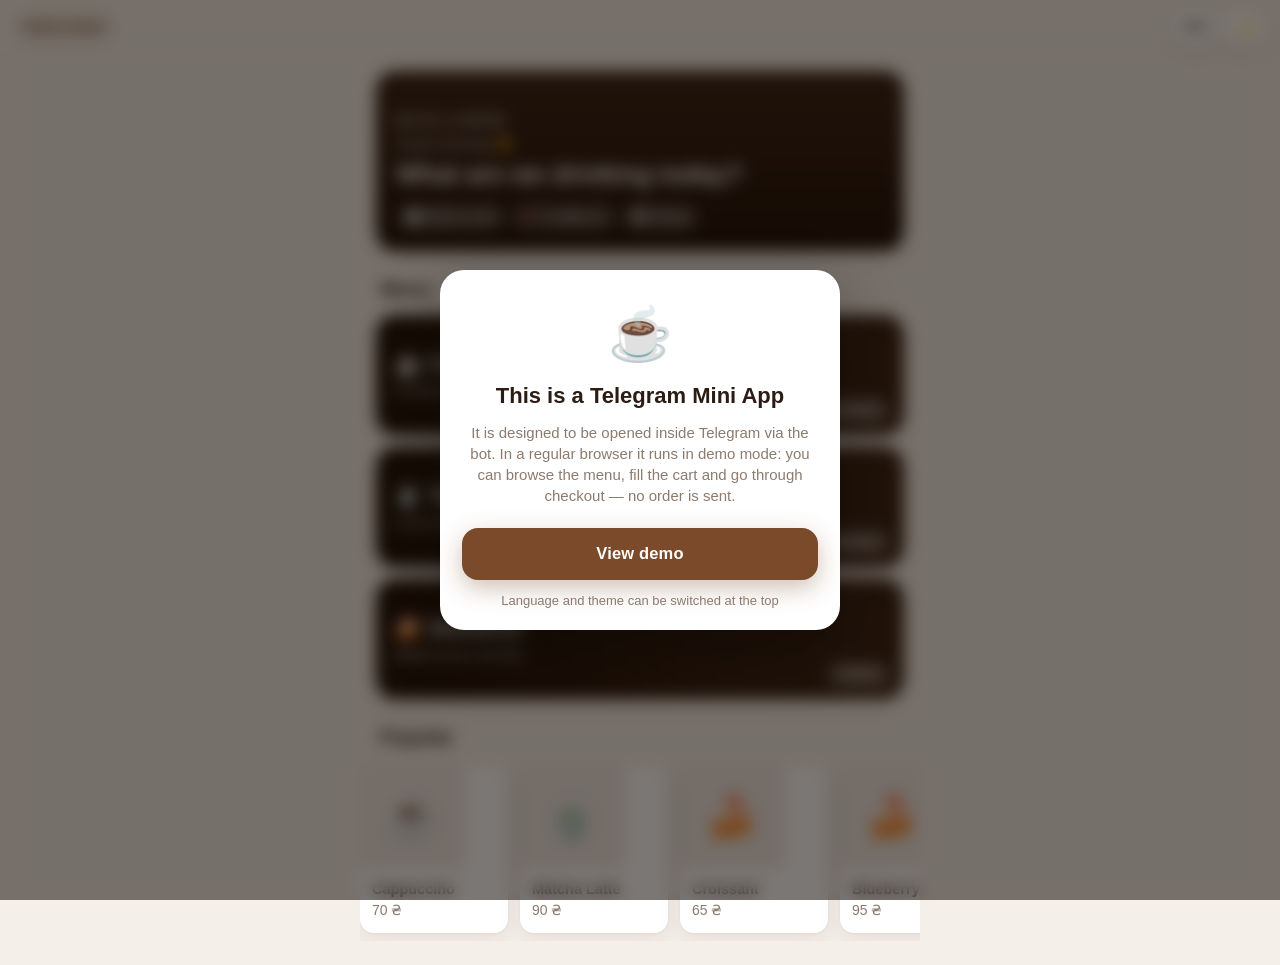
==== index.html @ 68de4717 "Telegram Mini App for a coffee shop: webapp and aiogram bot Co-Authored-By: Claude Opus 5.5 <noreply" ====
<!doctype html>
<html lang="uk">
<head>
  <meta charset="utf-8">
  <meta name="viewport" content="width=device-width, initial-scale=1, maximum-scale=1, user-scalable=no, viewport-fit=cover">
  <meta name="color-scheme" content="light dark">
  <meta name="description" content="Bean & Brew — Telegram Mini App for a coffee shop: menu, cart and pickup orders.">
  <title>Bean &amp; Brew — Coffee Mini App</title>
  <link rel="icon" href="data:image/svg+xml,<svg xmlns='http://www.w3.org/2000/svg' viewBox='0 0 100 100'><text y='.9em' font-size='90'>☕</text></svg>">

  <!-- Офіційний скрипт Telegram Mini Apps: дає об'єкт window.Telegram.WebApp -->
  <script src="https://telegram.org/js/telegram-web-app.js"></script>

  <link rel="stylesheet" href="style.css">
</head>
<body>
  <!-- Панель демо-режиму: показується лише у звичайному браузері -->
  <div id="demo-bar" class="demo-bar" hidden>
    <button id="demo-back" class="icon-btn" type="button" aria-label="Back" hidden>
      <svg viewBox="0 0 24 24" width="22" height="22" aria-hidden="true"><path d="M15 5l-7 7 7 7" fill="none" stroke="currentColor" stroke-width="2.2" stroke-linecap="round" stroke-linejoin="round"/></svg>
    </button>
    <span class="demo-pill" id="demo-label">Demo</span>
    <div class="demo-actions">
      <button id="demo-lang" class="chip-btn" type="button">EN</button>
      <button id="demo-theme" class="chip-btn" type="button" aria-label="Theme">🌙</button>
    </div>
  </div>

  <!-- Сюди app.js малює поточний екран -->
  <main id="app" class="app" aria-live="polite"></main>

  <!-- Імітація Telegram MainButton у демо-режимі -->
  <div id="demo-main" class="demo-main" hidden>
    <button id="demo-main-btn" class="main-btn" type="button"></button>
  </div>

  <!-- Заглушка: сторінку відкрили не в Telegram -->
  <div id="intro" class="intro" hidden>
    <div class="intro-card">
      <div class="intro-icon">☕</div>
      <h2 id="intro-title"></h2>
      <p id="intro-text"></p>
      <button id="intro-btn" class="main-btn" type="button"></button>
      <p class="intro-hint" id="intro-hint"></p>
    </div>
  </div>

  <div id="toast" class="toast" role="status"></div>

  <script src="products.js"></script>
  <script src="app.js"></script>
</body>
</html>
---- style.css ----
/* =========================================================
   Bean & Brew — стилі Mini App
   Кольори задаються змінними. У Telegram app.js підставляє
   значення з Telegram.WebApp.themeParams, у браузері діють
   значення за замовчуванням нижче (світла / темна тема).
   ========================================================= */

:root {
  --bg: #f4efe9;            /* фон сторінки   (secondary_bg_color) */
  --card: #ffffff;          /* фон карток     (section_bg_color)   */
  --text: #2b1d14;          /* основний текст (text_color)         */
  --hint: #8c7b6e;          /* підказки       (hint_color)         */
  --link: #9a5b2f;          /* посилання      (link_color)         */
  --accent: #7b4a2a;        /* кнопки         (button_color)       */
  --accent-text: #ffffff;   /* текст кнопок   (button_text_color)  */
  --danger: #d64545;        /* помилки        (destructive_text_color) */
  --separator: rgba(60, 40, 20, 0.08);

  --accent-soft: color-mix(in srgb, var(--accent) 12%, transparent);
  --shadow: 0 6px 24px rgba(60, 35, 15, 0.08), 0 1px 3px rgba(60, 35, 15, 0.06);
  --radius: 20px;
  --radius-sm: 14px;
  --ease: cubic-bezier(0.22, 1, 0.36, 1);
  --main-h: 0px;            /* висота демо-MainButton */

  color-scheme: light;
}

:root[data-theme="dark"] {
  --bg: #15110e;
  --card: #221b16;
  --text: #f3ebe4;
  --hint: #a39385;
  --link: #e0a875;
  --accent: #d9a066;
  --accent-text: #1d130c;
  --danger: #ff6b6b;
  --separator: rgba(255, 255, 255, 0.07);
  --shadow: 0 6px 24px rgba(0, 0, 0, 0.35), 0 1px 3px rgba(0, 0, 0, 0.3);
  color-scheme: dark;
}

* { box-sizing: border-box; -webkit-tap-highlight-color: transparent; }

html, body {
  margin: 0;
  background: var(--bg);
  color: var(--text);
  font-family: -apple-system, BlinkMacSystemFont, "SF Pro Text", "Segoe UI", Roboto, "Helvetica Neue", Arial, sans-serif;
  font-size: 16px;
  line-height: 1.4;
  -webkit-font-smoothing: antialiased;
  transition: background-color .3s ease, color .3s ease;
}

body.has-main { --main-h: 76px; }

button { font: inherit; color: inherit; cursor: pointer; border: 0; background: none; padding: 0; }
img { display: block; max-width: 100%; }
h1, h2, h3, p { margin: 0; }

.app {
  max-width: 560px;
  margin: 0 auto;
  padding: 16px 16px calc(24px + var(--main-h) + env(safe-area-inset-bottom));
  min-height: 100vh;
  overflow-x: hidden;
}

/* ---------- анімації переходів між екранами ---------- */
.screen { will-change: transform, opacity; }
.enter-forward { animation: in-right .38s var(--ease) both; }
.enter-back    { animation: in-left .38s var(--ease) both; }
.enter-fade    { animation: fade-up .3s var(--ease) both; }

@keyframes in-right { from { opacity: 0; transform: translateX(28px); } }
@keyframes in-left  { from { opacity: 0; transform: translateX(-28px); } }
@keyframes fade-up  { from { opacity: 0; transform: translateY(10px); } }
@keyframes pop      { 40% { transform: scale(1.18); } }
@keyframes shake    { 20%, 60% { transform: translateX(-5px); } 40%, 80% { transform: translateX(5px); } }

/* каскадна поява карток */
.stagger > * { animation: fade-up .45s var(--ease) both; }
.stagger > *:nth-child(2) { animation-delay: .04s; }
.stagger > *:nth-child(3) { animation-delay: .08s; }
.stagger > *:nth-child(4) { animation-delay: .12s; }
.stagger > *:nth-child(5) { animation-delay: .16s; }
.stagger > *:nth-child(n+6) { animation-delay: .2s; }

@media (prefers-reduced-motion: reduce) {
  *, *::before, *::after { animation: none !important; transition: none !important; }
}

/* ---------- демо-панель ---------- */
.demo-bar {
  position: sticky; top: 0; z-index: 20;
  display: flex; align-items: center; gap: 8px;
  padding: 10px 16px;
  background: color-mix(in srgb, var(--bg) 82%, transparent);
  backdrop-filter: blur(14px);
  -webkit-backdrop-filter: blur(14px);
  border-bottom: 1px solid var(--separator);
}
.demo-bar[hidden] { display: none; }
.demo-pill {
  font-size: 13px; font-weight: 600; letter-spacing: .02em;
  padding: 5px 10px; border-radius: 999px;
  background: var(--accent-soft); color: var(--accent);
}
.demo-actions { margin-left: auto; display: flex; gap: 6px; }
.chip-btn {
  min-width: 40px; height: 34px; padding: 0 12px; border-radius: 999px;
  background: var(--card); box-shadow: var(--shadow);
  font-size: 14px; font-weight: 600;
}
.icon-btn {
  width: 36px; height: 36px; border-radius: 50%;
  display: grid; place-items: center;
  background: var(--card); box-shadow: var(--shadow);
  color: var(--text);
}
.icon-btn[hidden] { display: none; }

/* ---------- головний екран ---------- */
.hero {
  position: relative; overflow: hidden;
  border-radius: var(--radius);
  padding: 22px 20px 20px;
  min-height: 180px;
  color: #fff;
  background: #3b2416 center / cover no-repeat;
  box-shadow: var(--shadow);
  display: flex; flex-direction: column; justify-content: flex-end;
}
.hero::before {
  content: ""; position: absolute; inset: 0;
  background: linear-gradient(180deg, rgba(20,10,4,.15) 0%, rgba(20,10,4,.78) 100%);
}
.hero > * { position: relative; }
.hero-brand { font-size: 13px; font-weight: 600; letter-spacing: .12em; text-transform: uppercase; opacity: .85; }
.hero-greet { font-size: 15px; opacity: .9; margin-top: 2px; }
.hero h1 { font-size: 26px; line-height: 1.15; margin-top: 6px; letter-spacing: -.01em; }
.hero-meta { display: flex; flex-wrap: wrap; gap: 6px; margin-top: 14px; }
.hero-meta span {
  font-size: 12.5px; padding: 5px 10px; border-radius: 999px;
  background: rgba(255,255,255,.16); backdrop-filter: blur(6px); -webkit-backdrop-filter: blur(6px);
}

.section-title {
  display: flex; align-items: baseline; justify-content: space-between;
  margin: 24px 4px 12px;
  font-size: 20px; font-weight: 700; letter-spacing: -.01em;
}
.section-title small { font-size: 14px; font-weight: 500; color: var(--hint); }

.categories { display: grid; gap: 12px; }
.category {
  position: relative; overflow: hidden; width: 100%;
  height: 120px; border-radius: var(--radius);
  text-align: left; color: #fff;
  background: #3b2416 center / cover no-repeat;
  box-shadow: var(--shadow);
  transition: transform .2s var(--ease);
}
.category:active { transform: scale(.975); }
.category::before {
  content: ""; position: absolute; inset: 0;
  background: linear-gradient(90deg, rgba(20,10,4,.82) 0%, rgba(20,10,4,.35) 60%, rgba(20,10,4,.1) 100%);
}
.category-body { position: absolute; left: 18px; top: 50%; transform: translateY(-50%); }
.category-name { font-size: 22px; font-weight: 700; display: flex; align-items: center; gap: 8px; }
.category-tag { font-size: 13.5px; opacity: .85; margin-top: 2px; }
.category-count {
  position: absolute; right: 14px; bottom: 12px;
  font-size: 12.5px; font-weight: 600; padding: 4px 10px; border-radius: 999px;
  background: rgba(255,255,255,.2); backdrop-filter: blur(6px); -webkit-backdrop-filter: blur(6px);
}
.category-badge {
  position: absolute; right: 14px; top: 12px;
  min-width: 26px; height: 26px; padding: 0 8px; border-radius: 999px;
  display: grid; place-items: center;
  font-size: 13px; font-weight: 700;
  background: var(--accent); color: var(--accent-text);
}

.popular { display: flex; gap: 12px; overflow-x: auto; margin: 0 -16px; padding: 2px 16px 8px; scroll-snap-type: x mandatory; scrollbar-width: none; }
.popular::-webkit-scrollbar { display: none; }
.popular .product-mini { scroll-snap-align: start; }
.product-mini {
  flex: 0 0 148px; border-radius: var(--radius-sm); overflow: hidden;
  background: var(--card); box-shadow: var(--shadow); text-align: left;
}
.product-mini .img-wrap { height: 104px; border-radius: 0; }
.product-mini-body { padding: 10px 12px 12px; }
.product-mini-name { font-size: 14.5px; font-weight: 600; white-space: nowrap; overflow: hidden; text-overflow: ellipsis; }
.product-mini-price { font-size: 14px; color: var(--hint); margin-top: 2px; }

/* ---------- заголовок екрану ---------- */
.screen-head { margin: 6px 4px 14px; }
.screen-head h1 { font-size: 28px; font-weight: 800; letter-spacing: -.02em; }
.screen-head p { color: var(--hint); margin-top: 2px; font-size: 15px; }
.screen-head.row { display: flex; align-items: flex-end; justify-content: space-between; gap: 12px; }
.text-btn { color: var(--link); font-size: 15px; font-weight: 600; padding: 6px 2px; }

/* ---------- чипси категорій ---------- */
.chips { display: flex; gap: 8px; overflow-x: auto; margin: 0 -16px 14px; padding: 2px 16px 4px; scrollbar-width: none; }
.chips::-webkit-scrollbar { display: none; }
.chip {
  flex: none; padding: 9px 16px; border-radius: 999px;
  background: var(--card); color: var(--text);
  font-size: 15px; font-weight: 600; box-shadow: var(--shadow);
  transition: background-color .2s ease, color .2s ease, transform .15s ease;
}
.chip:active { transform: scale(.95); }
.chip.active { background: var(--accent); color: var(--accent-text); }

/* ---------- картка товару ---------- */
.products { display: grid; gap: 12px; }
.product {
  display: flex; gap: 14px; padding: 12px;
  background: var(--card); border-radius: var(--radius);
  box-shadow: var(--shadow);
  transition: box-shadow .25s ease;
}
.product.in-cart { box-shadow: 0 0 0 2px var(--accent), var(--shadow); }
.img-wrap {
  position: relative; flex: none; overflow: hidden;
  width: 104px; height: 104px; border-radius: var(--radius-sm);
  background: var(--accent-soft);
  display: grid; place-items: center; font-size: 40px;
}
.img-wrap img {
  position: absolute; inset: 0; width: 100%; height: 100%; object-fit: cover;
  opacity: 0; transition: opacity .4s ease;
}
.img-wrap img.loaded { opacity: 1; }
.product-body { flex: 1; min-width: 0; display: flex; flex-direction: column; }
.product-name { font-size: 16.5px; font-weight: 700; line-height: 1.25; }
.product-desc { font-size: 13.5px; color: var(--hint); margin-top: 3px; line-height: 1.35;
  display: -webkit-box; -webkit-line-clamp: 2; -webkit-box-orient: vertical; overflow: hidden; }
.product-foot { margin-top: auto; padding-top: 8px; display: flex; align-items: center; justify-content: space-between; gap: 8px; }
.price { font-size: 17px; font-weight: 800; white-space: nowrap; }
.price small { font-size: 12.5px; font-weight: 500; color: var(--hint); margin-left: 2px; }

/* ---------- кнопки +/− ---------- */
.qty { flex: none; }
.add-btn {
  height: 36px; padding: 0 14px; border-radius: 999px;
  background: var(--accent-soft); color: var(--accent);
  font-size: 14.5px; font-weight: 700;
  transition: transform .15s ease, background-color .2s ease;
}
.add-btn:active { transform: scale(.94); }
.stepper {
  display: flex; align-items: center; height: 36px; border-radius: 999px;
  background: var(--accent); color: var(--accent-text);
  animation: fade-up .25s var(--ease);
}
.stepper button {
  width: 36px; height: 36px; display: grid; place-items: center;
  font-size: 20px; font-weight: 600; color: inherit; border-radius: 50%;
  transition: background-color .15s ease;
}
.stepper button:active { background: rgba(255,255,255,.18); }
.stepper .num { min-width: 22px; text-align: center; font-weight: 700; font-size: 15px; font-variant-numeric: tabular-nums; }
.stepper .num.bump { animation: pop .3s ease; }

/* ---------- кошик ---------- */
.card {
  background: var(--card); border-radius: var(--radius);
  box-shadow: var(--shadow); padding: 4px 16px;
}
.card + .card { margin-top: 14px; }
.cart-row { display: flex; align-items: center; gap: 12px; padding: 12px 0; }
.cart-row + .cart-row { border-top: 1px solid var(--separator); }
.cart-row .img-wrap { width: 56px; height: 56px; border-radius: 12px; font-size: 24px; }
.cart-info { flex: 1; min-width: 0; }
.cart-name { font-weight: 650; font-size: 15.5px; white-space: nowrap; overflow: hidden; text-overflow: ellipsis; }
.cart-sub { color: var(--hint); font-size: 13.5px; margin-top: 1px; }
.cart-row .stepper { height: 32px; }
.cart-row .stepper button { width: 32px; height: 32px; font-size: 18px; }

.sum-row { display: flex; justify-content: space-between; padding: 10px 0; font-size: 15px; color: var(--hint); }
.sum-row + .sum-row { border-top: 1px solid var(--separator); }
.sum-row.total { color: var(--text); font-size: 18px; font-weight: 800; }
.free { color: #2e9e5b; font-weight: 600; }
.note { color: var(--hint); font-size: 13.5px; text-align: center; margin: 14px 8px 0; }

.empty { text-align: center; padding: 56px 24px 24px; }
.empty-icon { font-size: 64px; animation: fade-up .5s var(--ease); }
.empty h2 { font-size: 22px; margin-top: 12px; }
.empty p { color: var(--hint); margin-top: 6px; }
.empty .secondary-btn { margin-top: 20px; }

.secondary-btn {
  height: 44px; padding: 0 22px; border-radius: 999px;
  background: var(--accent-soft); color: var(--accent); font-weight: 700;
}

/* ---------- форма ---------- */
.form { display: grid; gap: 14px; }
.field label { display: block; font-size: 13.5px; font-weight: 600; color: var(--hint); margin: 0 4px 6px; text-transform: uppercase; letter-spacing: .04em; }
.field input, .field select, .field textarea {
  width: 100%; border: 1.5px solid transparent; outline: none;
  background: var(--card); color: var(--text);
  border-radius: var(--radius-sm); padding: 14px 16px;
  font: inherit; font-size: 16px; /* 16px — щоб iOS не зумив */
  box-shadow: var(--shadow);
  transition: border-color .2s ease, box-shadow .2s ease;
  -webkit-appearance: none; appearance: none;
}
.field textarea { resize: none; min-height: 92px; }
.field select {
  background-image: url("data:image/svg+xml,%3Csvg xmlns='http://www.w3.org/2000/svg' width='14' height='14' viewBox='0 0 24 24'%3E%3Cpath d='M6 9l6 6 6-6' fill='none' stroke='%23999' stroke-width='2.5' stroke-linecap='round'/%3E%3C/svg%3E");
  background-repeat: no-repeat; background-position: right 16px center; padding-right: 40px;
}
.field input::placeholder, .field textarea::placeholder { color: var(--hint); opacity: .8; }
.field input:focus, .field select:focus, .field textarea:focus { border-color: var(--accent); }
.field.invalid input, .field.invalid select { border-color: var(--danger); animation: shake .35s ease; }
.field-error { display: none; color: var(--danger); font-size: 13px; margin: 6px 4px 0; }
.field.invalid .field-error { display: block; }
.field-counter { text-align: right; font-size: 12px; color: var(--hint); margin: 4px 4px 0; }

/* ---------- підтвердження ---------- */
.block-title { display: flex; justify-content: space-between; align-items: center; margin: 20px 4px 8px; font-size: 13.5px; font-weight: 600; color: var(--hint); text-transform: uppercase; letter-spacing: .04em; }
.block-title:first-of-type { margin-top: 4px; }
.block-title .text-btn { text-transform: none; letter-spacing: 0; font-size: 14.5px; }
.kv { display: flex; gap: 12px; padding: 12px 0; font-size: 15px; }
.kv + .kv { border-top: 1px solid var(--separator); }
.kv span:first-child { color: var(--hint); flex: 0 0 38%; }
.kv span:last-child { flex: 1; text-align: right; word-break: break-word; }
.line { display: flex; justify-content: space-between; gap: 12px; padding: 10px 0; font-size: 15px; }
.line + .line { border-top: 1px solid var(--separator); }
.line b { font-weight: 650; }
.line .muted { color: var(--hint); }

/* ---------- успіх (демо) ---------- */
.success { text-align: center; padding: 40px 12px 8px; }
.check {
  width: 92px; height: 92px; margin: 0 auto; border-radius: 50%;
  display: grid; place-items: center;
  background: var(--accent); color: var(--accent-text);
  animation: pop .6s var(--ease) both;
}
.check svg path { stroke-dasharray: 40; stroke-dashoffset: 40; animation: draw .5s .25s ease forwards; }
@keyframes draw { to { stroke-dashoffset: 0; } }
.success h1 { font-size: 26px; margin-top: 20px; }
.success .order-no { display: inline-block; margin-top: 10px; padding: 6px 14px; border-radius: 999px; background: var(--accent-soft); color: var(--accent); font-weight: 700; }
.success p { color: var(--hint); margin: 14px auto 0; max-width: 340px; }

/* ---------- MainButton у демо-режимі ---------- */
.demo-main {
  position: fixed; left: 0; right: 0; bottom: 0; z-index: 30;
  padding: 10px 16px calc(12px + env(safe-area-inset-bottom));
  background: linear-gradient(180deg, transparent, var(--bg) 35%);
  animation: fade-up .3s var(--ease);
}
.demo-main[hidden] { display: none; }
.main-btn {
  display: block; width: 100%; max-width: 528px; margin: 0 auto;
  height: 52px; border-radius: 16px;
  background: var(--accent); color: var(--accent-text);
  font-size: 16.5px; font-weight: 700; letter-spacing: .01em;
  box-shadow: 0 8px 24px color-mix(in srgb, var(--accent) 35%, transparent);
  transition: transform .15s ease, filter .2s ease;
}
.main-btn:active { transform: scale(.98); filter: brightness(.95); }
.main-btn.bump { animation: pop .35s ease; }

/* ---------- заглушка «не в Telegram» ---------- */
.intro {
  position: fixed; inset: 0; z-index: 50;
  display: grid; place-items: center; padding: 16px;
  background: rgba(15, 8, 3, .55);
  backdrop-filter: blur(8px); -webkit-backdrop-filter: blur(8px);
  animation: fade-up .3s ease;
}
.intro[hidden] { display: none; }
.intro-card {
  width: 100%; max-width: 400px; text-align: center;
  background: var(--card); color: var(--text);
  border-radius: 24px; padding: 28px 22px 20px;
  box-shadow: 0 20px 60px rgba(0,0,0,.3);
  animation: fade-up .45s var(--ease) both;
}
.intro-icon { font-size: 52px; }
.intro-card h2 { font-size: 22px; margin-top: 10px; }
.intro-card p { color: var(--hint); margin-top: 10px; font-size: 15px; }
.intro-card .main-btn { margin-top: 22px; }
.intro-card .intro-hint { font-size: 13px; margin-top: 12px; }

/* ---------- тост ---------- */
.toast {
  position: fixed; left: 50%; bottom: calc(24px + var(--main-h) + env(safe-area-inset-bottom)); z-index: 60;
  transform: translate(-50%, 20px); opacity: 0; pointer-events: none;
  max-width: calc(100% - 32px); width: max-content;
  padding: 11px 18px; border-radius: 14px;
  background: var(--text); color: var(--bg);
  font-size: 14.5px; font-weight: 600; text-align: center;
  box-shadow: 0 10px 30px rgba(0,0,0,.2);
  transition: opacity .25s ease, transform .3s var(--ease);
}
.toast.show { opacity: 1; transform: translate(-50%, 0); }
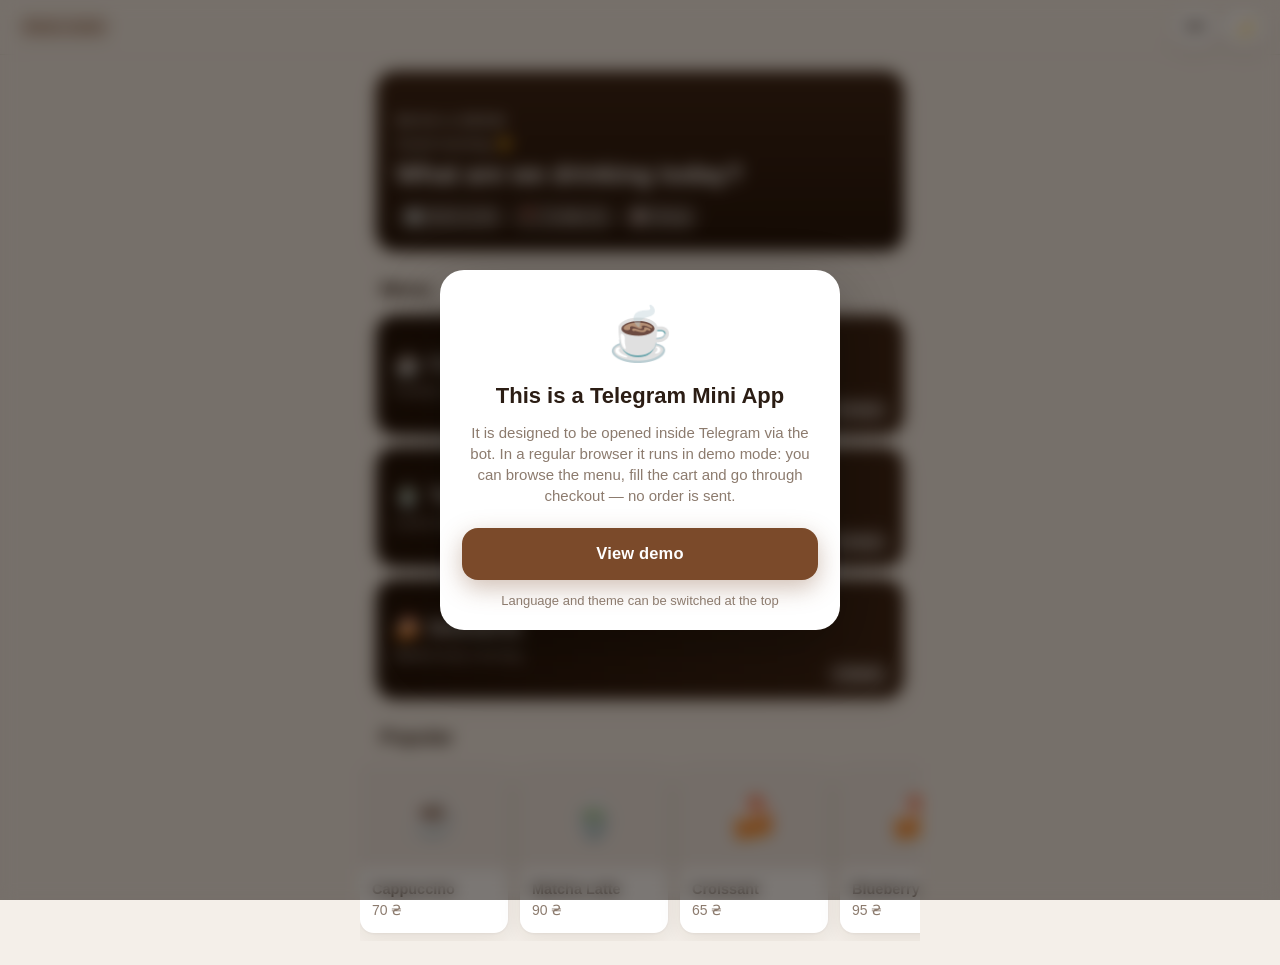
==== commit bb4d5318: "Add README screenshots, fix popular card image width Co-Authored-By: Claude Opus 5.5 <noreply@anthro" ====
--- a/index.html
+++ b/index.html
@@ -11,7 +11,7 @@
   <!-- Офіційний скрипт Telegram Mini Apps: дає об'єкт window.Telegram.WebApp -->
   <script src="https://telegram.org/js/telegram-web-app.js"></script>
 
-  <link rel="stylesheet" href="style.css">
+  <link rel="stylesheet" href="style.css?v=3">
 </head>
 <body>
   <!-- Панель демо-режиму: показується лише у звичайному браузері -->
@@ -47,7 +47,8 @@
 
   <div id="toast" class="toast" role="status"></div>
 
-  <script src="products.js"></script>
-  <script src="app.js"></script>
+  <!-- ?v=… — номер версії: змініть його після правок, щоб Telegram не брав старий файл з кешу -->
+  <script src="products.js?v=2"></script>
+  <script src="app.js?v=2"></script>
 </body>
 </html>
--- a/style.css
+++ b/style.css
@@ -190,7 +190,7 @@
   flex: 0 0 148px; border-radius: var(--radius-sm); overflow: hidden;
   background: var(--card); box-shadow: var(--shadow); text-align: left;
 }
-.product-mini .img-wrap { height: 104px; border-radius: 0; }
+.product-mini .img-wrap { width: 100%; height: 104px; border-radius: 0; }
 .product-mini-body { padding: 10px 12px 12px; }
 .product-mini-name { font-size: 14.5px; font-weight: 600; white-space: nowrap; overflow: hidden; text-overflow: ellipsis; }
 .product-mini-price { font-size: 14px; color: var(--hint); margin-top: 2px; }
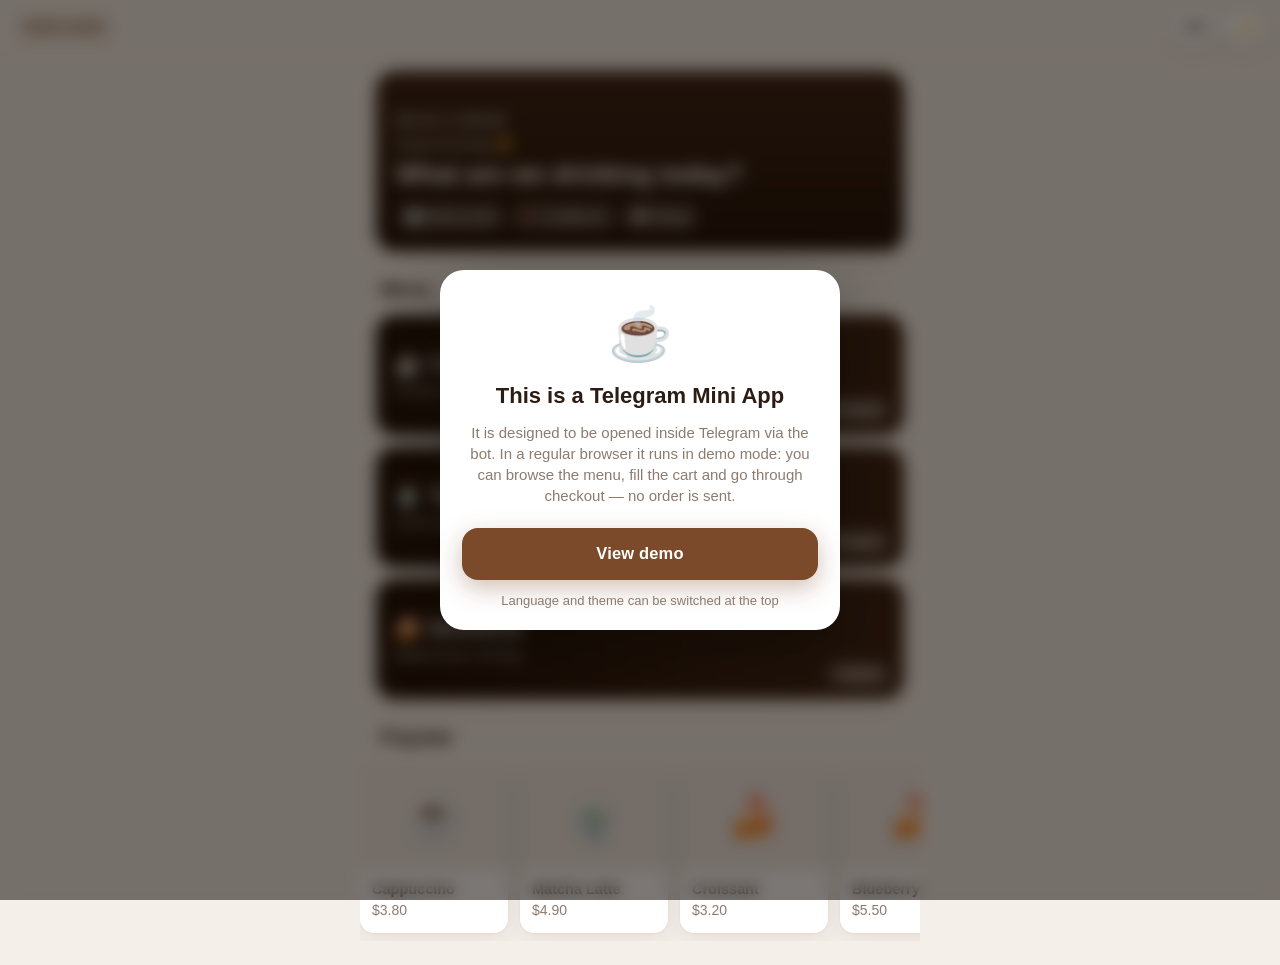
==== commit 2686078d: "Switch prices to USD (stored in cents), retake screenshots Co-Authored-By: Claude Opus 5.5 <noreply@" ====
--- a/index.html
+++ b/index.html
@@ -48,7 +48,7 @@
   <div id="toast" class="toast" role="status"></div>
 
   <!-- ?v=… — номер версії: змініть його після правок, щоб Telegram не брав старий файл з кешу -->
-  <script src="products.js?v=2"></script>
-  <script src="app.js?v=2"></script>
+  <script src="products.js?v=5"></script>
+  <script src="app.js?v=5"></script>
 </body>
 </html>
